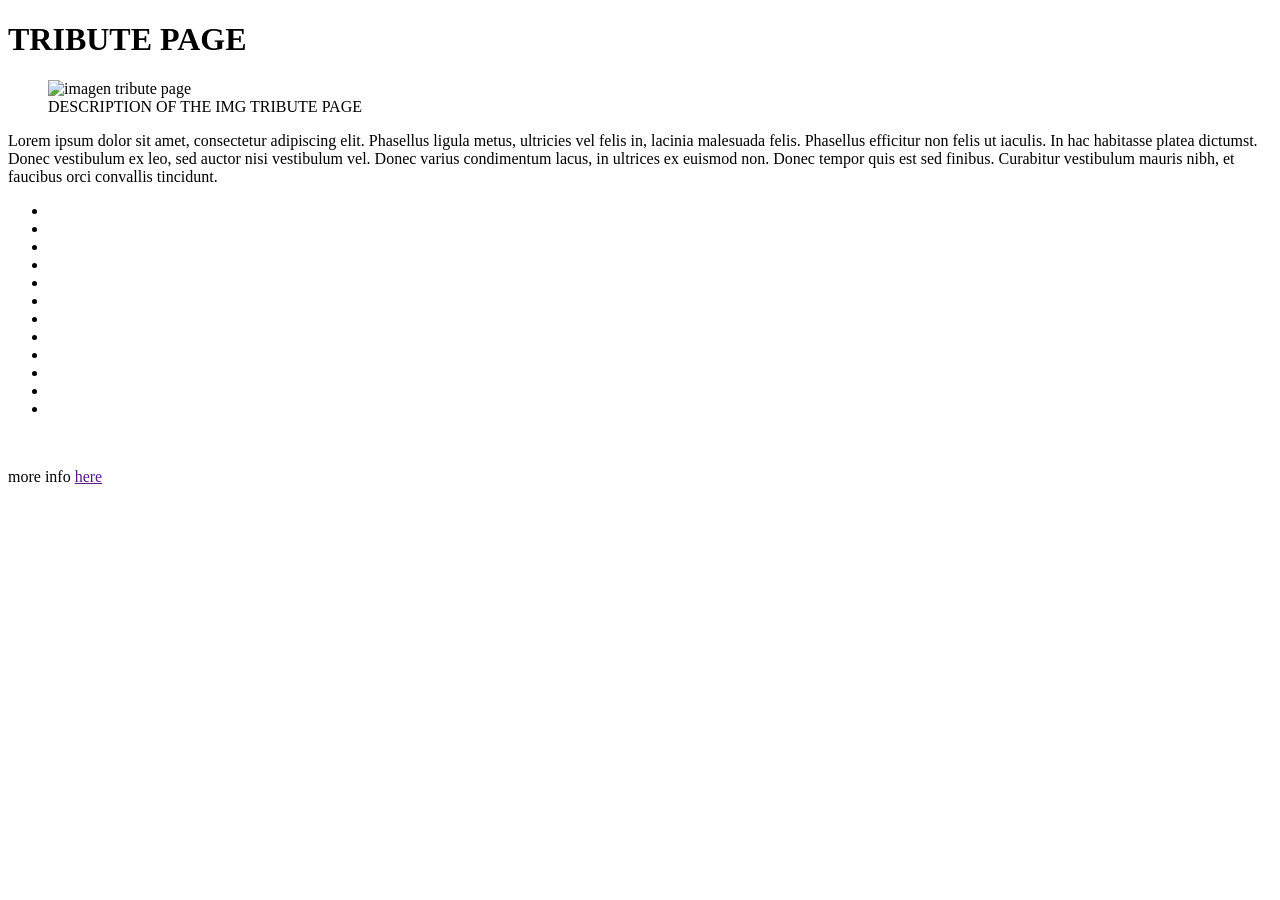
==== index.html @ fbdf3cbd "Add basic HTML structure" ====
<!DOCTYPE html>
<html lang="en">
  <head>
    <meta charset="UTF-8" />
    <meta name="viewport" content="width=device-width, initial-scale=1.0" />
    <meta name="description" content="freeCodeCamp Tribute Page project" />
    <title>Tribute Page</title>
    <link rel="stylesheet" href="styles.css">
  </head>
  <body>
    <main id="main">
      <h1 id="title">TRIBUTE PAGE</h1>
      <figure id="img-div">
        <img id="image" src="" alt="imagen tribute page">
        <figcaption id="img-caption">DESCRIPTION OF THE IMG TRIBUTE PAGE
        </figcaption>
      </figure>
      <section id="tribute-info">
        <p>Lorem ipsum dolor sit amet, consectetur adipiscing elit. Phasellus ligula metus, ultricies vel felis in, lacinia malesuada felis. Phasellus efficitur non felis ut iaculis. In hac habitasse platea dictumst. Donec vestibulum ex leo, sed auctor nisi vestibulum vel. Donec varius condimentum lacus, in ultrices ex euismod non. Donec tempor quis est sed finibus. Curabitur vestibulum mauris nibh, et faucibus orci convallis tincidunt. 
       </p>
       <ul>
         <li></li>
         <li></li>
         <li></li>
         <li></li>
         <li></li>
         <li></li>
         <li></li>
         <li></li>
         <li></li>
         <li></li>
         <li></li>
         <li></li>
       </ul>
       <br/>
       <p>more info <a id="tribute-link" href="" target="_blank">here</a></p>
      </section> 
    </main>
  </body>
</html>
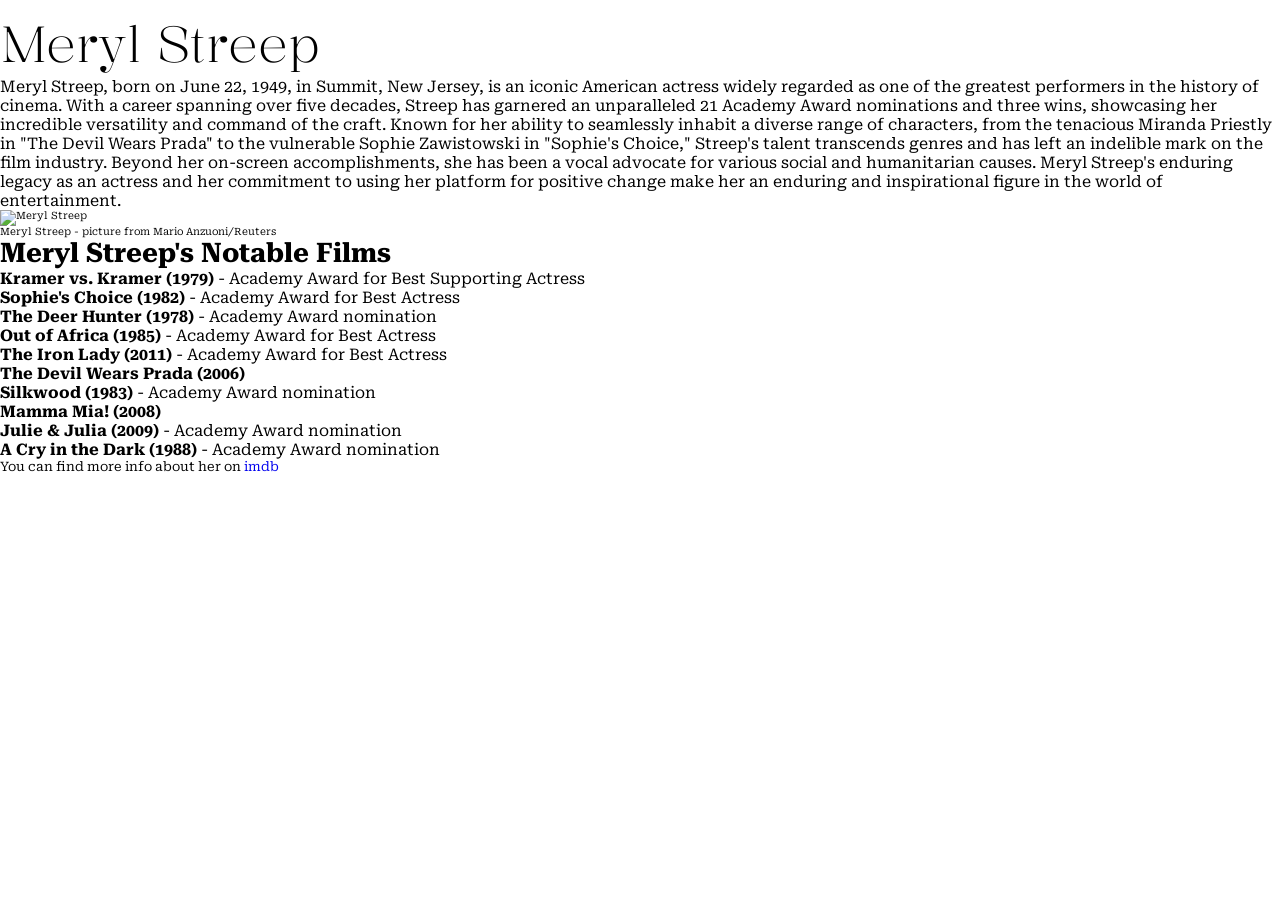
==== commit 32b99b4b: "feat: Add content and styling" ====
--- a/index.html
+++ b/index.html
@@ -5,36 +5,92 @@
     <meta name="viewport" content="width=device-width, initial-scale=1.0" />
     <meta name="description" content="freeCodeCamp Tribute Page project" />
     <title>Tribute Page</title>
-    <link rel="stylesheet" href="styles.css">
+    <link rel="stylesheet" href="styles.css" />
+    <link rel="preconnect" href="https://fonts.googleapis.com" />
+    <link rel="preconnect" href="https://fonts.gstatic.com" crossorigin />
+    <link rel="preconnect" href="https://fonts.googleapis.com" />
+    <link rel="preconnect" href="https://fonts.gstatic.com" crossorigin />
+    <link
+      href="https://fonts.googleapis.com/css2?family=Kalnia:wght@200;300;400;500&family=Roboto+Serif:opsz,wght@8..144,300&display=swap"
+      rel="stylesheet"
+    />
   </head>
   <body>
     <main id="main">
-      <h1 id="title">TRIBUTE PAGE</h1>
-      <figure id="img-div">
-        <img id="image" src="" alt="imagen tribute page">
-        <figcaption id="img-caption">DESCRIPTION OF THE IMG TRIBUTE PAGE
-        </figcaption>
-      </figure>
+      <h1 id="title">Meryl Streep</h1>
       <section id="tribute-info">
-        <p>Lorem ipsum dolor sit amet, consectetur adipiscing elit. Phasellus ligula metus, ultricies vel felis in, lacinia malesuada felis. Phasellus efficitur non felis ut iaculis. In hac habitasse platea dictumst. Donec vestibulum ex leo, sed auctor nisi vestibulum vel. Donec varius condimentum lacus, in ultrices ex euismod non. Donec tempor quis est sed finibus. Curabitur vestibulum mauris nibh, et faucibus orci convallis tincidunt. 
-       </p>
-       <ul>
-         <li></li>
-         <li></li>
-         <li></li>
-         <li></li>
-         <li></li>
-         <li></li>
-         <li></li>
-         <li></li>
-         <li></li>
-         <li></li>
-         <li></li>
-         <li></li>
-       </ul>
-       <br/>
-       <p>more info <a id="tribute-link" href="" target="_blank">here</a></p>
-      </section> 
+        <div id="bio">
+          <p>
+            Meryl Streep, born on June 22, 1949, in Summit, New Jersey, is an
+            iconic American actress widely regarded as one of the greatest
+            performers in the history of cinema. With a career spanning over
+            five decades, Streep has garnered an unparalleled 21 Academy Award
+            nominations and three wins, showcasing her incredible versatility
+            and command of the craft. Known for her ability to seamlessly
+            inhabit a diverse range of characters, from the tenacious Miranda
+            Priestly in "The Devil Wears Prada" to the vulnerable Sophie
+            Zawistowski in "Sophie's Choice," Streep's talent transcends genres
+            and has left an indelible mark on the film industry. Beyond her
+            on-screen accomplishments, she has been a vocal advocate for various
+            social and humanitarian causes. Meryl Streep's enduring legacy as an
+            actress and her commitment to using her platform for positive change
+            make her an enduring and inspirational figure in the world of
+            entertainment.
+          </p>
+          <figure id="img-div">
+            <img
+              id="image"
+              src="./assets/meryl-streep-bk.jpg"
+              alt="Meryl Streep"
+            />
+            <figcaption id="img-caption">
+              Meryl Streep - picture from Mario Anzuoni/Reuters
+            </figcaption>
+          </figure>
+        </div>
+        <h2>Meryl Streep's Notable Films</h2>
+        <ul id="filmography">
+          <li>
+            <strong>Kramer vs. Kramer (1979)</strong> - Academy Award for Best
+            Supporting Actress
+          </li>
+          <li>
+            <strong>Sophie's Choice (1982)</strong> - Academy Award for Best
+            Actress
+          </li>
+          <li>
+            <strong>The Deer Hunter (1978)</strong> - Academy Award nomination
+          </li>
+          <li>
+            <strong>Out of Africa (1985)</strong> - Academy Award for Best
+            Actress
+          </li>
+          <li>
+            <strong>The Iron Lady (2011)</strong> - Academy Award for Best
+            Actress
+          </li>
+          <li><strong>The Devil Wears Prada (2006)</strong></li>
+          <li><strong>Silkwood (1983)</strong> - Academy Award nomination</li>
+          <li><strong>Mamma Mia! (2008)</strong></li>
+          <li>
+            <strong>Julie & Julia (2009)</strong> - Academy Award nomination
+          </li>
+          <li>
+            <strong>A Cry in the Dark (1988)</strong> - Academy Award nomination
+          </li>
+        </ul>
+      </section>
+      <footer>
+        <p>
+          You can find more info about her on
+          <a
+            id="tribute-link"
+            href="https://www.imdb.com/name/nm0000658/"
+            target="_blank"
+            >imdb</a
+          >
+        </p>
+      </footer>
     </main>
   </body>
-</html>+</html>
--- a/styles.css
+++ b/styles.css
@@ -0,0 +1,44 @@
+* {
+  margin: 0px;
+  padding: 0px;
+  box-sizing: border-box;
+}
+
+html {
+  font-size: 62.5%;
+}
+
+body {
+  margin: 1rem auto;
+  gap: 1rem;
+  font-family: "Roboto Serif", serif;
+}
+
+#title {
+  font-size: 5rem;
+  font-family: "Kalnia", serif;
+  font-weight: 300;
+}
+
+h2 {
+  font-size: 2.7rem;
+}
+
+img {
+  height: auto;
+  max-width: 100%;
+  display: block;
+}
+
+p,
+ul {
+  font-size: 1.6rem;
+}
+
+a {
+  text-decoration: none;
+}
+
+footer p {
+  font-size: 1.3rem;
+}
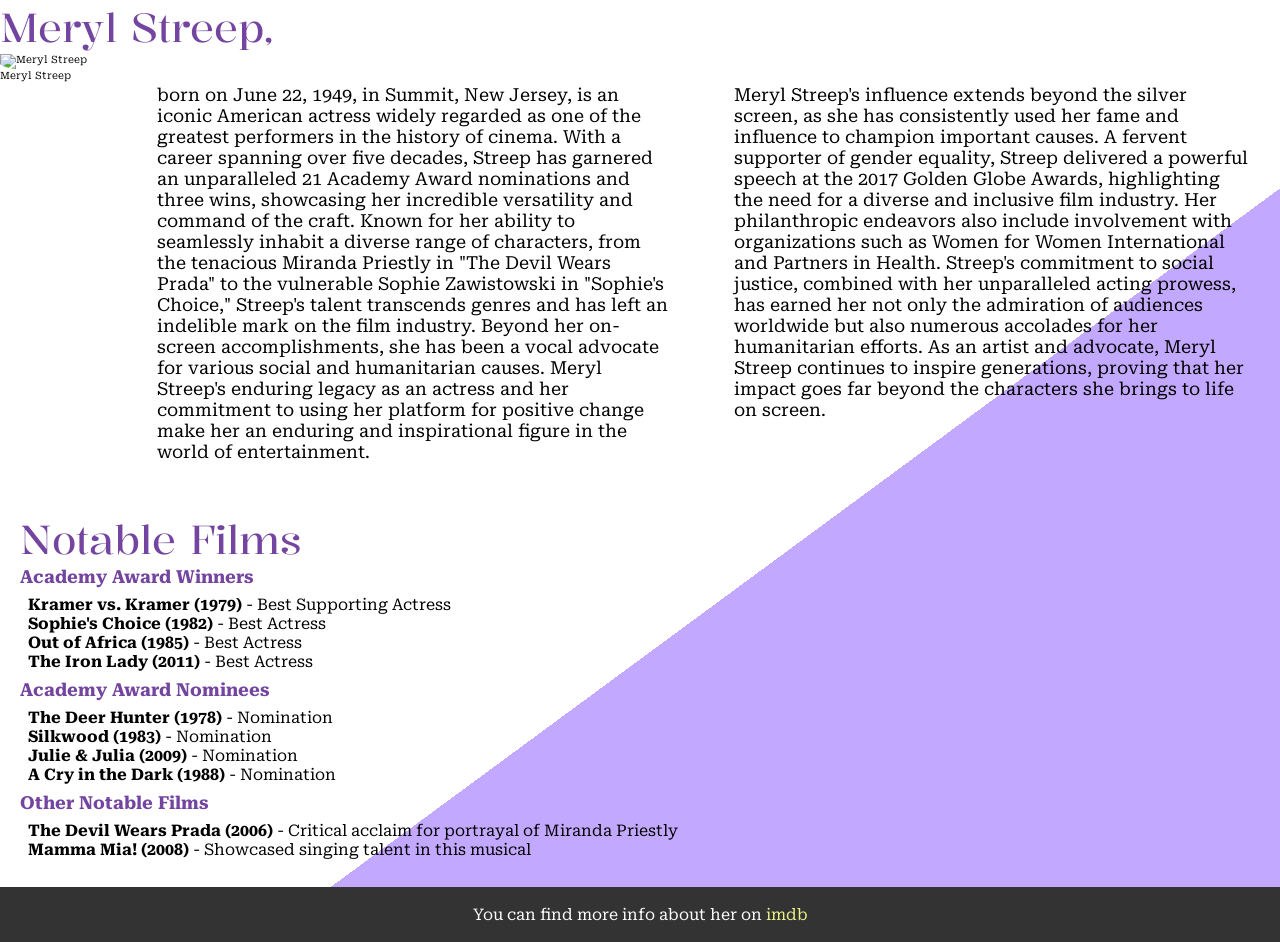
==== commit 58128fb4: "Refactored HTML and CSS structure to enhance code readability and organization." ====
--- a/index.html
+++ b/index.html
@@ -17,68 +17,84 @@
   </head>
   <body>
     <main id="main">
-      <h1 id="title">Meryl Streep</h1>
+      <h1 id="title">Meryl Streep,</h1>
       <section id="tribute-info">
-        <div id="bio">
-          <p>
-            Meryl Streep, born on June 22, 1949, in Summit, New Jersey, is an
-            iconic American actress widely regarded as one of the greatest
-            performers in the history of cinema. With a career spanning over
-            five decades, Streep has garnered an unparalleled 21 Academy Award
-            nominations and three wins, showcasing her incredible versatility
-            and command of the craft. Known for her ability to seamlessly
-            inhabit a diverse range of characters, from the tenacious Miranda
-            Priestly in "The Devil Wears Prada" to the vulnerable Sophie
-            Zawistowski in "Sophie's Choice," Streep's talent transcends genres
-            and has left an indelible mark on the film industry. Beyond her
-            on-screen accomplishments, she has been a vocal advocate for various
-            social and humanitarian causes. Meryl Streep's enduring legacy as an
-            actress and her commitment to using her platform for positive change
-            make her an enduring and inspirational figure in the world of
-            entertainment.
-          </p>
+        <article id="bio">
           <figure id="img-div">
             <img
               id="image"
               src="./assets/meryl-streep-bk.jpg"
               alt="Meryl Streep"
             />
-            <figcaption id="img-caption">
-              Meryl Streep - picture from Mario Anzuoni/Reuters
-            </figcaption>
+            <figcaption id="img-caption">Meryl Streep</figcaption>
           </figure>
-        </div>
-        <h2>Meryl Streep's Notable Films</h2>
-        <ul id="filmography">
-          <li>
-            <strong>Kramer vs. Kramer (1979)</strong> - Academy Award for Best
-            Supporting Actress
-          </li>
-          <li>
-            <strong>Sophie's Choice (1982)</strong> - Academy Award for Best
-            Actress
-          </li>
-          <li>
-            <strong>The Deer Hunter (1978)</strong> - Academy Award nomination
-          </li>
-          <li>
-            <strong>Out of Africa (1985)</strong> - Academy Award for Best
-            Actress
-          </li>
-          <li>
-            <strong>The Iron Lady (2011)</strong> - Academy Award for Best
-            Actress
-          </li>
-          <li><strong>The Devil Wears Prada (2006)</strong></li>
-          <li><strong>Silkwood (1983)</strong> - Academy Award nomination</li>
-          <li><strong>Mamma Mia! (2008)</strong></li>
-          <li>
-            <strong>Julie & Julia (2009)</strong> - Academy Award nomination
-          </li>
-          <li>
-            <strong>A Cry in the Dark (1988)</strong> - Academy Award nomination
-          </li>
-        </ul>
+          <p>
+            born on June 22, 1949, in Summit, New Jersey, is an iconic American
+            actress widely regarded as one of the greatest performers in the
+            history of cinema. With a career spanning over five decades, Streep
+            has garnered an unparalleled 21 Academy Award nominations and three
+            wins, showcasing her incredible versatility and command of the
+            craft. Known for her ability to seamlessly inhabit a diverse range
+            of characters, from the tenacious Miranda Priestly in "The Devil
+            Wears Prada" to the vulnerable Sophie Zawistowski in "Sophie's
+            Choice," Streep's talent transcends genres and has left an indelible
+            mark on the film industry. Beyond her on-screen accomplishments, she
+            has been a vocal advocate for various social and humanitarian
+            causes. Meryl Streep's enduring legacy as an actress and her
+            commitment to using her platform for positive change make her an
+            enduring and inspirational figure in the world of entertainment.
+          </p>
+          <p>
+            Meryl Streep's influence extends beyond the silver screen, as she
+            has consistently used her fame and influence to champion important
+            causes. A fervent supporter of gender equality, Streep delivered a
+            powerful speech at the 2017 Golden Globe Awards, highlighting the
+            need for a diverse and inclusive film industry. Her philanthropic
+            endeavors also include involvement with organizations such as Women
+            for Women International and Partners in Health. Streep's commitment
+            to social justice, combined with her unparalleled acting prowess,
+            has earned her not only the admiration of audiences worldwide but
+            also numerous accolades for her humanitarian efforts. As an artist
+            and advocate, Meryl Streep continues to inspire generations, proving
+            that her impact goes far beyond the characters she brings to life on
+            screen.
+          </p>
+        </article>
+
+        <article id="filmography">
+          <h1>Notable Films</h1>
+
+          <h2>Academy Award Winners</h2>
+          <ul>
+            <li>
+              <strong>Kramer vs. Kramer (1979)</strong> - Best Supporting
+              Actress
+            </li>
+            <li><strong>Sophie's Choice (1982)</strong> - Best Actress</li>
+            <li><strong>Out of Africa (1985)</strong> - Best Actress</li>
+            <li><strong>The Iron Lady (2011)</strong> - Best Actress</li>
+          </ul>
+
+          <h2>Academy Award Nominees</h2>
+          <ul>
+            <li><strong>The Deer Hunter (1978)</strong> - Nomination</li>
+            <li><strong>Silkwood (1983)</strong> - Nomination</li>
+            <li><strong>Julie & Julia (2009)</strong> - Nomination</li>
+            <li><strong>A Cry in the Dark (1988)</strong> - Nomination</li>
+          </ul>
+
+          <h2>Other Notable Films</h2>
+          <ul>
+            <li>
+              <strong>The Devil Wears Prada (2006)</strong> - Critical acclaim
+              for portrayal of Miranda Priestly
+            </li>
+            <li>
+              <strong>Mamma Mia! (2008)</strong> - Showcased singing talent in
+              this musical
+            </li>
+          </ul>
+        </article>
       </section>
       <footer>
         <p>
--- a/styles.css
+++ b/styles.css
@@ -1,3 +1,5 @@
+/* --  Basic Structure -- */
+
 * {
   margin: 0px;
   padding: 0px;
@@ -9,36 +11,91 @@
 }
 
 body {
-  margin: 1rem auto;
-  gap: 1rem;
   font-family: "Roboto Serif", serif;
+  margin: 5 auto;
+  gap: 1;
+  display: flex;
+  flex-direction: row;
+  background: linear-gradient(to bottom right, #ffffff 60%, #c3a8ff 40%);
+  background-repeat: no-repeat;
 }
 
-#title {
-  font-size: 5rem;
+#main {
+  flex: 1;
+  display: flex;
+  flex-direction: column;
+}
+
+/* -- Content -- */
+
+h1 {
+  color: rgb(116, 69, 160);
+  font-size: 4rem;
   font-family: "Kalnia", serif;
-  font-weight: 300;
+  font-weight: 400;
 }
 
 h2 {
-  font-size: 2.7rem;
+  font-size: 1.8rem;
+  color: rgb(116, 69, 160);
 }
+
+#tribute-info {
+  display: flex;
+  flex-wrap: wrap;
+}
+
+#bio {
+  display: flex;
+}
+
+article p {
+  flex: 1;
+  padding: 30px;
+  font-size: 1.8rem;
+}
+
+article ul {
+  list-style-type: none;
+  flex: 1;
+}
+
+#filmography {
+  max-width: 100%;
+  padding: 20px;
+  flex: 1;
+  max-width: 70%;
+}
+
+p,
+ul {
+  font-size: 1.6rem;
+  padding: 8px;
+}
+
+footer {
+  background-color: #333;
+  color: white;
+  padding: 10px;
+  text-align: center;
+}
+
+a {
+  text-decoration: none;
+  color: rgb(236, 243, 135);
+}
+
+/* -- img -- */
 
 img {
   height: auto;
   max-width: 100%;
   display: block;
+  border-top-right-radius: 30%;
+  border-bottom-left-radius: 40%;
+  margin-right: 40px;
 }
 
-p,
-ul {
-  font-size: 1.6rem;
+figcaption {
+  justify-content: right;
 }
-
-a {
-  text-decoration: none;
-}
-
-footer p {
-  font-size: 1.3rem;
-}
